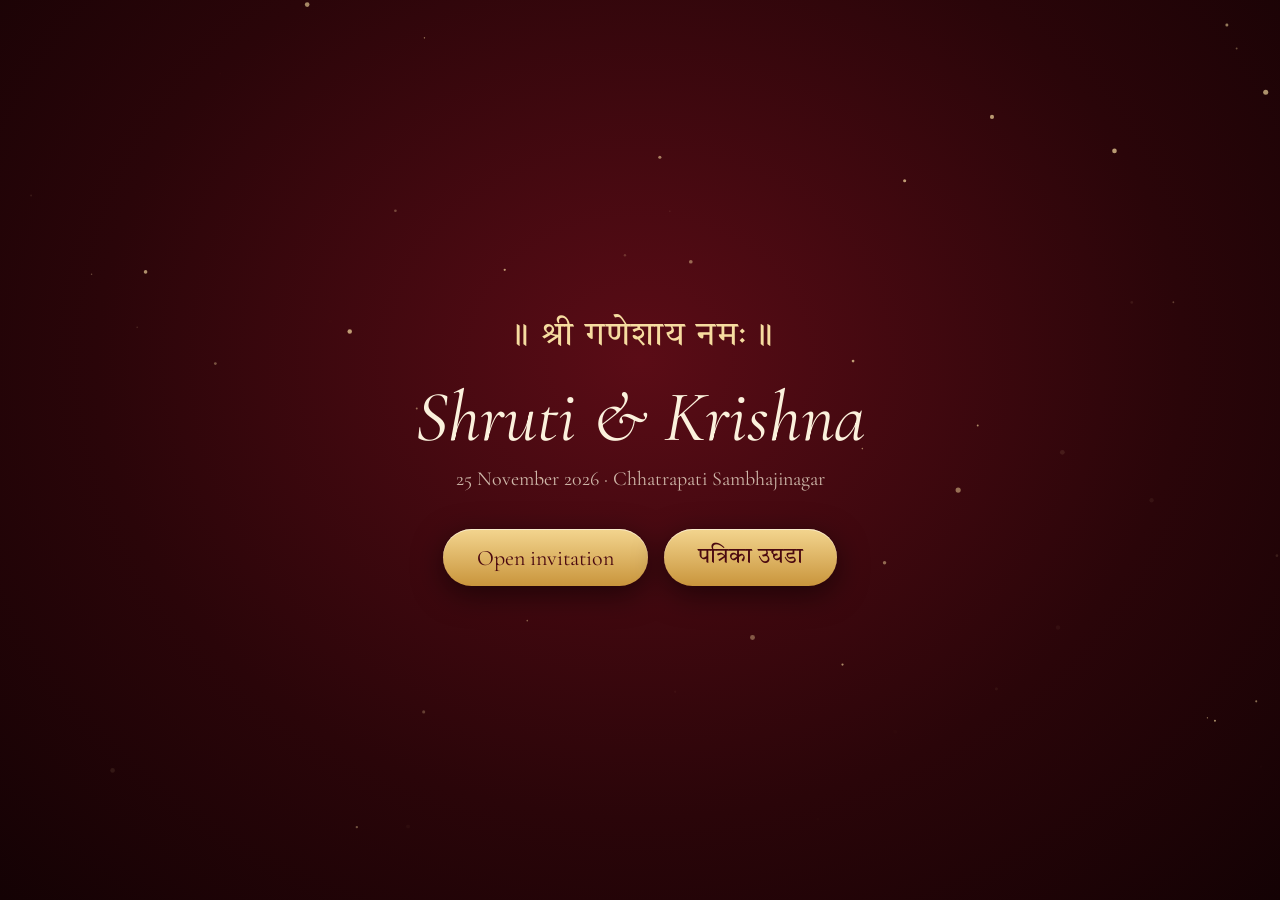
==== index.html @ 4d825fbf "add files" ====
<!DOCTYPE html>
<html lang="en"><head><meta charset="utf-8">
<meta name="viewport" content="width=device-width, initial-scale=1, viewport-fit=cover">
<title>Shruti & Krishna · Wedding Invitation</title>
<link rel="stylesheet" href="https://fonts.googleapis.com/css2?family=Cormorant+Garamond:ital,wght@0,500;1,500&family=Tiro+Devanagari+Marathi&display=swap">
<link rel="stylesheet" href="style.css">
</head><body>
<canvas id="dust"></canvas>

<section id="splash" class="screen">
  <h1>॥ श्री गणेशाय नमः ॥</h1>
  <p class="names">Shruti &amp; Krishna</p>
  <p class="sub">25 November 2026 · Chhatrapati Sambhajinagar</p>
  <div class="btns">
    <button class="go" data-lang="en">Open invitation</button>
    <button class="go" data-lang="mr" style="font-family:'Tiro Devanagari Marathi',serif">पत्रिका उघडा</button>
  </div>
</section>

<section id="loader" class="screen"><div class="inner"><div class="ring"></div><div class="t">॥ शुभ विवाह ॥</div></div></section>

<section id="stage" class="screen" style="padding:0">
  <div class="book" id="book">
    <button class="cover" id="cover" aria-label="Open the invitation"><img id="coverImg" alt="Wedding invitation cover"></button>
    <button class="card" id="card" type="button" aria-label="Close the invitation card"><img id="cardImg" alt="Wedding invitation card"></button>
  </div>
  <div class="hint" id="hint"></div>
</section>

<div id="flash"></div>
<div class="bar" id="bar">
  <button class="pill" data-sw="en" aria-pressed="false">English</button>
  <button class="pill" data-sw="mr" aria-pressed="false" style="font-family:'Tiro Devanagari Marathi',serif">मराठी</button>
  <button class="pill" id="mute" type="button" aria-label="Mute music" aria-pressed="false">♪</button>
</div>

<script src="script.js" defer></script>
</body></html>
---- style.css ----
:root{--bg:#2a0509;--maroon:#6b0f1a;--gold:#e2b665;--gold2:#f6dca0;--cream:#fbf1dc;box-sizing:border-box;padding-top:env(safe-area-inset-top,0px);padding-bottom:env(safe-area-inset-bottom,0px)}
html{scroll-padding-top:env(safe-area-inset-top,0px);height:100%}
*{box-sizing:border-box;margin:0}
body{height:100%;overflow:hidden;background:radial-gradient(ellipse at 50% 40%,#5a0c16 0%,#2a0509 60%,#140204 100%);color:var(--cream);font-family:'Cormorant Garamond','Tiro Devanagari Marathi',Georgia,serif;-webkit-tap-highlight-color:transparent}
canvas#dust{position:fixed;inset:0;width:100%;height:100%;pointer-events:none;z-index:1}
.screen{position:fixed;inset:0;display:flex;flex-direction:column;align-items:center;justify-content:center;text-align:center;padding:24px;z-index:5;transition:opacity .8s}
.hide{opacity:0;pointer-events:none}
/* splash */
#splash h1{font-family:'Tiro Devanagari Marathi',serif;font-weight:400;font-size:clamp(22px,5vw,34px);color:var(--gold2);letter-spacing:.04em}
#splash p.names{font-size:clamp(40px,10vw,72px);font-style:italic;margin:14px 0 6px;color:var(--cream)}
#splash p.sub{font-size:clamp(16px,3.6vw,20px);opacity:.75;margin-bottom:38px}
.btns{display:flex;gap:16px;flex-wrap:wrap;justify-content:center}
button{font:inherit;cursor:pointer}
.go{background:linear-gradient(180deg,#f3d58f,#c9953c);color:#4a0810;border:0;padding:14px 34px;border-radius:40px;font-size:22px;box-shadow:0 8px 30px #0008,inset 0 1px 0 #fff8;transition:transform .2s}
.go:hover{transform:translateY(-2px)}
.go:focus-visible,.pill:focus-visible,.cover:focus-visible,.card:focus-visible{outline:3px solid #fff;outline-offset:5px}
/* loader */
#loader{background:radial-gradient(circle,#4a0912,#140204);z-index:20;opacity:0;pointer-events:none}
#loader.on{opacity:1;pointer-events:all}
#loader .inner{display:flex;flex-direction:column;align-items:center;gap:22px;transform:scale(1);transition:transform 1.6s cubic-bezier(.7,0,.9,.4),opacity 1.4s}
#loader.zoom .inner{transform:scale(9);opacity:0}
.ring{width:110px;height:110px;border-radius:50%;border:2px solid #e2b66533;border-top-color:var(--gold);animation:spin 1.2s linear infinite;position:relative}
.ring:after{content:'';position:absolute;inset:18px;border-radius:50%;border:2px solid #e2b66533;border-bottom-color:var(--gold2);animation:spin 1.8s linear infinite reverse}
@keyframes spin{to{transform:rotate(360deg)}}
#loader .t{font-family:'Tiro Devanagari Marathi',serif;color:var(--gold2);font-size:24px;letter-spacing:.05em;animation:pulse 1.6s ease-in-out infinite}
@keyframes pulse{50%{opacity:.45}}
/* stage */
#stage{z-index:6;opacity:0;pointer-events:none;transition:opacity 1.2s}
#stage.on{opacity:1;pointer-events:all}
.book{display:grid;place-items:center;perspective:1800px;width:100%;height:100%}
.book>*{grid-area:1/1}
.cover{height:min(82vh,calc(92vw*1.78));max-width:92vw;cursor:pointer;transform-origin:left center;transform-style:preserve-3d;animation:float 6s ease-in-out infinite;transition:transform 1.8s cubic-bezier(.5,0,.2,1),opacity 1s .9s;filter:drop-shadow(0 30px 40px #000a) drop-shadow(0 0 40px #e2b66544);border-radius:6px;border:0;background:none;padding:0}
.cover img{height:100%;width:auto;max-width:100%;object-fit:contain;display:block;border-radius:6px}
@keyframes float{0%,100%{transform:translateY(0) rotate(-.6deg)}50%{transform:translateY(-14px) rotate(.6deg)}}
.opening .cover{animation:none;transform:rotateY(-125deg) scale(1.05);opacity:0;pointer-events:none}
.card{appearance:none;background:transparent;border:0;padding:0;font:inherit;opacity:0;transform:scale(.86);transition:opacity 1.4s,transform 1.6s cubic-bezier(.2,.7,.2,1);pointer-events:none;display:flex;justify-content:center;align-items:center;max-width:94vw;max-height:90vh}
.card img{max-height:90vh;max-width:94vw;width:auto;height:auto;border-radius:6px;display:block;animation:float 7s ease-in-out infinite,glow 3.5s ease-in-out infinite}
@keyframes glow{0%,100%{box-shadow:0 0 40px 6px #f6dca066,0 30px 60px #000a}50%{box-shadow:0 0 90px 20px #fff1c9aa,0 30px 60px #000a}}
.shown .card{opacity:1;transform:scale(1);pointer-events:all}
.hint{position:fixed;left:0;right:0;bottom:max(22px,env(safe-area-inset-bottom));text-align:center;font-size:20px;font-style:italic;color:var(--gold2);animation:pulse 2.2s infinite;transition:opacity .5s;pointer-events:none}
.opening .hint{opacity:0}
/* light burst */
#flash{position:fixed;inset:0;z-index:15;pointer-events:none;opacity:0;background:radial-gradient(circle at 50% 50%,#fff 0%,#fff3cf 22%,#f6dca099 45%,transparent 70%);transform:scale(.2)}
#flash.go-flash{animation:burst 2.2s ease-out forwards}
@keyframes burst{0%{opacity:0;transform:scale(.2)}25%{opacity:1;transform:scale(1.4)}100%{opacity:0;transform:scale(3)}}
/* top bar */
.bar{position:fixed;top:max(12px,env(safe-area-inset-top));right:14px;display:flex;gap:8px;z-index:30;transition:opacity .6s;opacity:0;pointer-events:none}
.bar.on{opacity:1;pointer-events:all}
.pill{background:#0006;color:var(--gold2);border:1px solid #e2b66566;border-radius:30px;padding:7px 15px;font-size:17px;backdrop-filter:blur(6px)}
.pill[aria-pressed=true]{background:var(--gold);color:#4a0810}
@media (prefers-reduced-motion:reduce){*,*::before,*::after{scroll-behavior:auto!important;animation-duration:.01ms!important;animation-iteration-count:1!important;transition-duration:.01ms!important}}
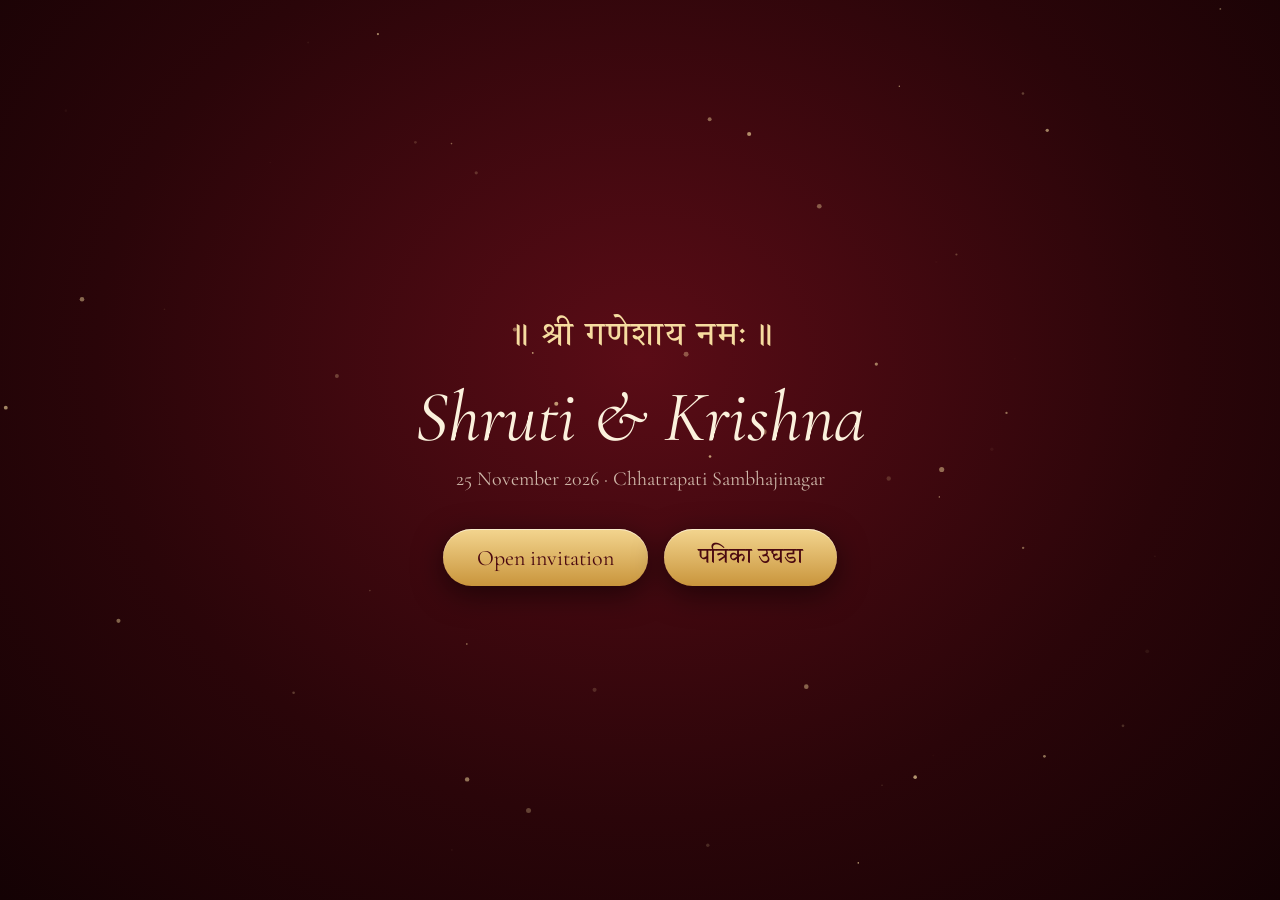
==== commit 62b8d98a: "Add files via upload" ====
--- a/index.html
+++ b/index.html
@@ -22,7 +22,88 @@
 <section id="stage" class="screen" style="padding:0">
   <div class="book" id="book">
     <button class="cover" id="cover" aria-label="Open the invitation"><img id="coverImg" alt="Wedding invitation cover"></button>
-    <button class="card" id="card" type="button" aria-label="Close the invitation card"><img id="cardImg" alt="Wedding invitation card"></button>
+    <div class="card" id="card">
+      <img id="cardImg" alt="English wedding invitation card">
+      <article class="mr-card" id="mrCard" lang="mr" hidden>
+        <header class="mr-card-head">
+          <div class="ganesh">॥ श्री गणेशाय नमः ॥</div>
+          <div class="kuldevata">॥ श्री कुलदेवता प्रसन्न ॥</div>
+          <div class="flourish">✦ ❀ ✦</div>
+        </header>
+
+        <p class="mr-poem">
+          विवाह म्हणजे दोन जीवांचे मधुर मिलन,<br>
+          सनई-चौघड्यांच्या मंजुळ स्वरात नवजीवनात पदार्पण!<br>
+          सुखस्वप्नांच्या पाकळ्यांचे नाजूक उन्मीलन,<br>
+          सासर-माहेरच्या नात्यांची मंगळसूत्रात पवित्र गुंफण!<br>
+          या मंगल प्रसंगी हवी आपल्या शुभ आशीर्वादांची पाखरण,<br>
+          म्हणूनच शुभविवाहाचे आपणास आग्रहाचे निमंत्रण!
+        </p>
+
+        <p class="mr-invite">
+          श्री/सौ. .............................................................., स. न. वि. वि.<br>
+          आमच्या येथे श्री. मल्हारी मार्तंड व कुलस्वामिनी रेणुका मातेच्या कृपा आशीर्वादाने शुभविवाह सोहळा आयोजित केला आहे.
+        </p>
+
+        <p class="mr-greeting"><strong>सस्नेह नमस्कार,</strong><br>
+          या पवित्र मंगल प्रसंगी आपण सहकुटुंब, सहपरिवार उपस्थित राहून नववधू-वरांना आपल्या स्नेहाचे व जिव्हाळ्याचे शुभ आशीर्वाद द्यावेत, ही नम्र विनंती.
+        </p>
+
+        <section class="mr-couple">
+          <div class="mr-person">
+            <span class="mr-label">🌹 वधू</span>
+            <strong>चि. सौ. का. श्रुती</strong>
+            <span>श्री. लक्ष्मीकांत वसंतराव गोरक्ष व सौ. विजया गोरक्ष यांची नात व सौ. क्षमा व श्री. समीर गोरक्ष यांची लाडकी सुकन्या.</span>
+          </div>
+          <div class="mr-divider">❖ शुभ विवाह ❖</div>
+          <div class="mr-person">
+            <span class="mr-label">🤵 वर</span>
+            <strong>चि. कृष्णा</strong>
+            <span>श्रीमती मुक्ताबाई व स्व. उत्तमराव निवृत्ती काकडे यांचे सुपुत्र.</span>
+          </div>
+        </section>
+
+        <div class="mr-event">
+          <div class="mr-event-title">✦ यांचा शुभ विवाह सोहळा ✦</div>
+          <p>शालिवाहन शके १९४८, कार्तिकी प्रतिपदा, बुधवार</p>
+          <p><strong>दि. २५/११/२०२६</strong></p>
+          <p class="mr-time">सकाळी ठीक ११ वाजून २६ मिनिटांनी</p>
+          <p>रोहिणी नक्षत्रावर</p>
+        </div>
+
+        <section class="mr-venue">
+          <div class="mr-section-title">📍 विवाह स्थळ</div>
+          <strong>शाही भोज बँक्वेट हॉल</strong>
+          <span>बीड बायपास रोड, हिवाळे लॉन्स जवळ,<br>छत्रपती संभाजीनगर.</span>
+        </section>
+
+        <section class="mr-family">
+          <div class="mr-section-title">🙏 निमंत्रक व परिवार</div>
+          <p>• श्री. लक्ष्मीकांत वसंतराव गोरक्ष व सौ. विजया ल. गोरक्ष (आजोबा व आजी)</p>
+          <p>• श्री. समीर लक्ष्मीकांत गोरक्ष व सौ. क्षमा गोरक्ष (वडील व आई)</p>
+          <p>• श्री. आशिष लक्ष्मीकांत गोरक्ष व सौ. गीता गोरक्ष (काका व काकू)</p>
+          <p>• समस्त गोरक्ष परिवार</p>
+        </section>
+
+        <section class="mr-family">
+          <div class="mr-section-title">🌸 स्वागतोत्सुक</div>
+          <p>• सौ. मनीषा व श्री. संतोष तोरडमल</p>
+          <p>• सौ. संगीता व श्री. गणेश खंडाळकर</p>
+        </section>
+
+        <div class="mr-organizers">
+          <strong>✦ आयोजक ✦</strong>
+          <span>कु. देवयानी, कु. अन्वेषा व कु. सौरभ</span>
+        </div>
+
+        <footer class="mr-child">
+          <strong>👶 बालहट्ट</strong>
+          <p>“माझ्या दिदीच्या लग्नाला नक्की नक्की यायचं हं!”</p>
+          <span>– चि. आदित्यराज व कु. अनुजा</span>
+          <button class="mr-close" id="mrClose" type="button">पत्रिका बंद करा</button>
+        </footer>
+      </article>
+    </div>
   </div>
   <div class="hint" id="hint"></div>
 </section>
--- a/style.css
+++ b/style.css
@@ -49,3 +49,93 @@
 .pill{background:#0006;color:var(--gold2);border:1px solid #e2b66566;border-radius:30px;padding:7px 15px;font-size:17px;backdrop-filter:blur(6px)}
 .pill[aria-pressed=true]{background:var(--gold);color:#4a0810}
 @media (prefers-reduced-motion:reduce){*,*::before,*::after{scroll-behavior:auto!important;animation-duration:.01ms!important;animation-iteration-count:1!important;transition-duration:.01ms!important}}
+
+
+/* Marathi invitation card */
+.card:focus-visible{outline:3px solid #fff;outline-offset:7px}
+.mr-card{
+  width:min(760px,94vw);
+  max-height:88vh;
+  overflow-y:auto;
+  overscroll-behavior:contain;
+  scrollbar-width:thin;
+  scrollbar-color:#b98232 #f7e6c5;
+  padding:clamp(18px,3.4vw,34px) clamp(16px,4vw,42px);
+  color:#5b1018;
+  background:
+    radial-gradient(ellipse at 50% 0%,#fff9e9 0%,transparent 55%),
+    linear-gradient(135deg,#fff5df,#f7e5c2 48%,#fff3dc);
+  border:5px double #b98232;
+  outline:1px solid #f3d38e;
+  outline-offset:-11px;
+  border-radius:18px;
+  box-shadow:0 0 0 5px #5b1018,0 0 0 8px #d5a34e,0 24px 70px #000b;
+  text-align:center;
+  font-family:'Tiro Devanagari Marathi','Noto Sans Devanagari',serif;
+  line-height:1.65;
+  animation:mrAppear .7s ease both;
+}
+.mr-card[hidden]{display:none!important}
+@keyframes mrAppear{from{opacity:0;transform:translateY(12px) scale(.98)}to{opacity:1;transform:none}}
+.mr-card-head{margin-bottom:12px}
+.mr-card .ganesh{font-size:clamp(21px,3.5vw,29px);font-weight:700;color:#77101c}
+.mr-card .kuldevata{font-size:clamp(15px,2.6vw,20px);color:#8b541c;margin-top:3px}
+.mr-card .flourish{color:#bd842e;letter-spacing:.3em;margin:7px 0}
+.mr-poem{
+  font-size:clamp(13px,1.8vw,17px);
+  line-height:1.8;
+  font-weight:600;
+  padding:10px 8px;
+  border-top:1px solid #d5ad68;
+  border-bottom:1px solid #d5ad68;
+}
+.mr-invite,.mr-greeting{font-size:clamp(12px,1.7vw,15px);margin:13px auto;max-width:650px}
+.mr-greeting strong{font-size:1.12em;color:#8a4d19}
+.mr-couple{
+  display:grid;
+  grid-template-columns:1fr auto 1fr;
+  gap:12px;
+  align-items:center;
+  margin:16px 0;
+  padding:14px 8px;
+  background:#f4dfb9a8;
+  border-top:1px solid #c9974b;
+  border-bottom:1px solid #c9974b;
+}
+.mr-person{display:flex;flex-direction:column;align-items:center;gap:5px;font-size:clamp(11px,1.55vw,14px)}
+.mr-person strong{font-size:clamp(16px,2.4vw,21px);color:#76101b}
+.mr-label{font-size:clamp(14px,2vw,18px);color:#9b641f;font-weight:700}
+.mr-divider{font-size:clamp(12px,1.8vw,16px);font-weight:700;color:#a66b20;white-space:nowrap}
+.mr-event{margin:14px auto;padding:12px 10px;border:1px solid #c18a39;border-radius:12px;max-width:560px}
+.mr-event p{font-size:clamp(13px,1.8vw,16px);margin:2px 0}
+.mr-event-title,.mr-section-title{font-weight:700;color:#8a4a18;font-size:clamp(16px,2.2vw,20px);margin-bottom:6px}
+.mr-time{font-size:clamp(16px,2.3vw,21px)!important;font-weight:700;color:#76101b}
+.mr-venue{display:flex;flex-direction:column;gap:4px;margin:14px 0}
+.mr-venue strong{font-size:clamp(17px,2.5vw,22px);color:#76101b}
+.mr-venue span{font-size:clamp(13px,1.8vw,16px)}
+.mr-family{text-align:left;max-width:610px;margin:12px auto;font-size:clamp(11px,1.55vw,14px)}
+.mr-family p{margin:3px 0}
+.mr-organizers{display:flex;flex-direction:column;gap:3px;margin:14px 0;color:#8a4a18;font-size:clamp(13px,1.8vw,16px)}
+.mr-child{margin-top:12px;padding-top:10px;border-top:1px solid #d5ad68;font-size:clamp(12px,1.7vw,15px)}
+.mr-child strong{color:#8a4a18}
+.mr-child p{font-weight:700;font-style:italic;margin:4px 0}
+@media(max-width:560px){
+  .mr-card{width:94vw;max-height:84vh;padding:17px 13px;border-width:4px;border-radius:13px}
+  .mr-couple{grid-template-columns:1fr;gap:8px}
+  .mr-divider{padding:3px 0}
+  .mr-poem{font-size:12px}
+  .mr-family{font-size:11px}
+}
+@media(prefers-reduced-motion:reduce){.mr-card{animation:none}}
+
+.mr-close{
+  margin:12px auto 0;
+  padding:7px 20px;
+  border:1px solid #a66b20;
+  border-radius:24px;
+  background:#6b0f1a;
+  color:#fff1d4;
+  font:inherit;
+  font-size:13px;
+}
+.mr-close:focus-visible{outline:3px solid #8a4a18;outline-offset:3px}
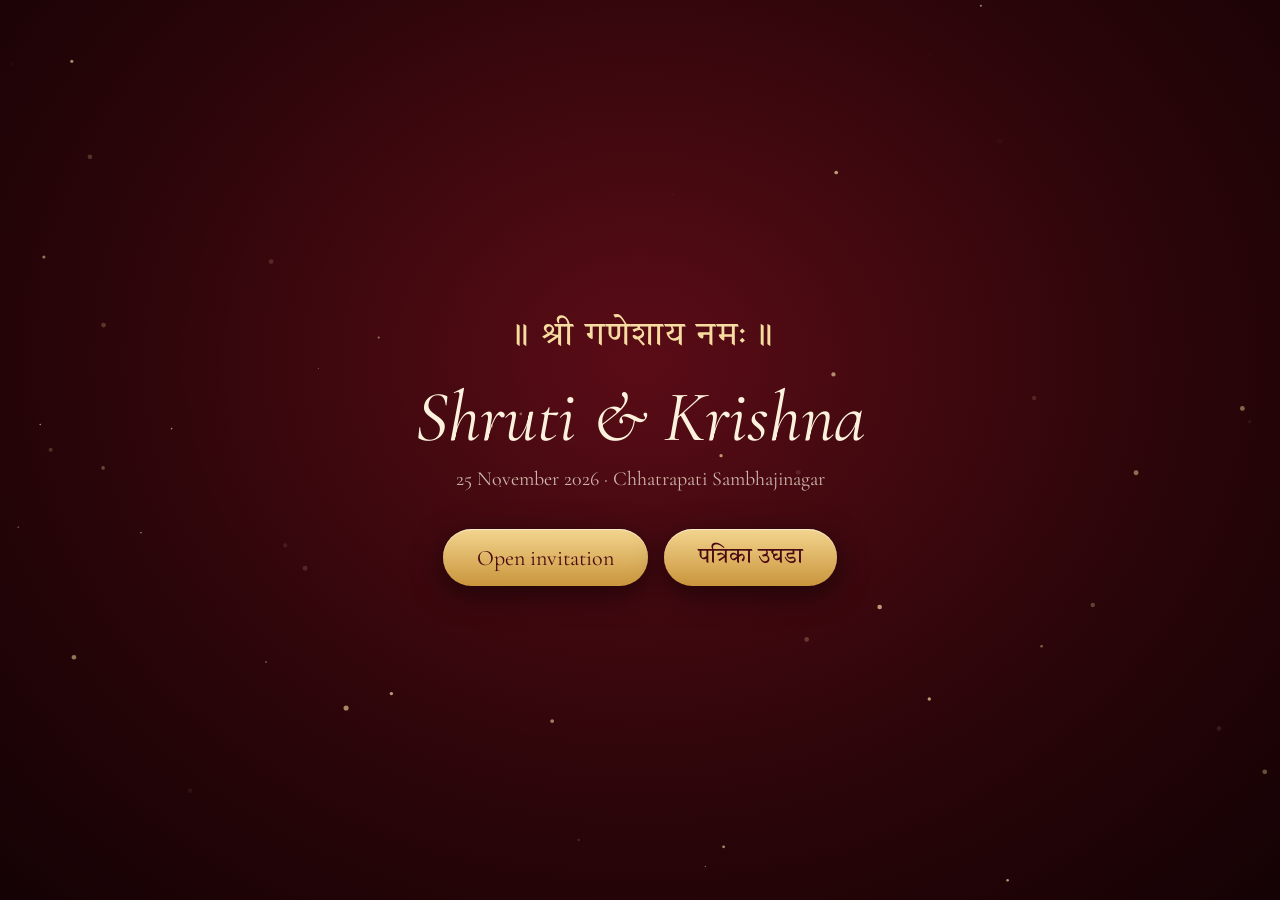
==== commit a26ca866: "Update index.html" ====
--- a/index.html
+++ b/index.html
@@ -65,7 +65,7 @@
 
         <div class="mr-event">
           <div class="mr-event-title">✦ यांचा शुभ विवाह सोहळा ✦</div>
-          <p>शालिवाहन शके १९४८, कार्तिकी प्रतिपदा, बुधवार</p>
+          <p>शालिवाहन शके १९४८, कार्तिक प्रतिपदा, बुधवार</p>
           <p><strong>दि. २५/११/२०२६</strong></p>
           <p class="mr-time">सकाळी ठीक ११ वाजून २६ मिनिटांनी</p>
           <p>रोहिणी नक्षत्रावर</p>
